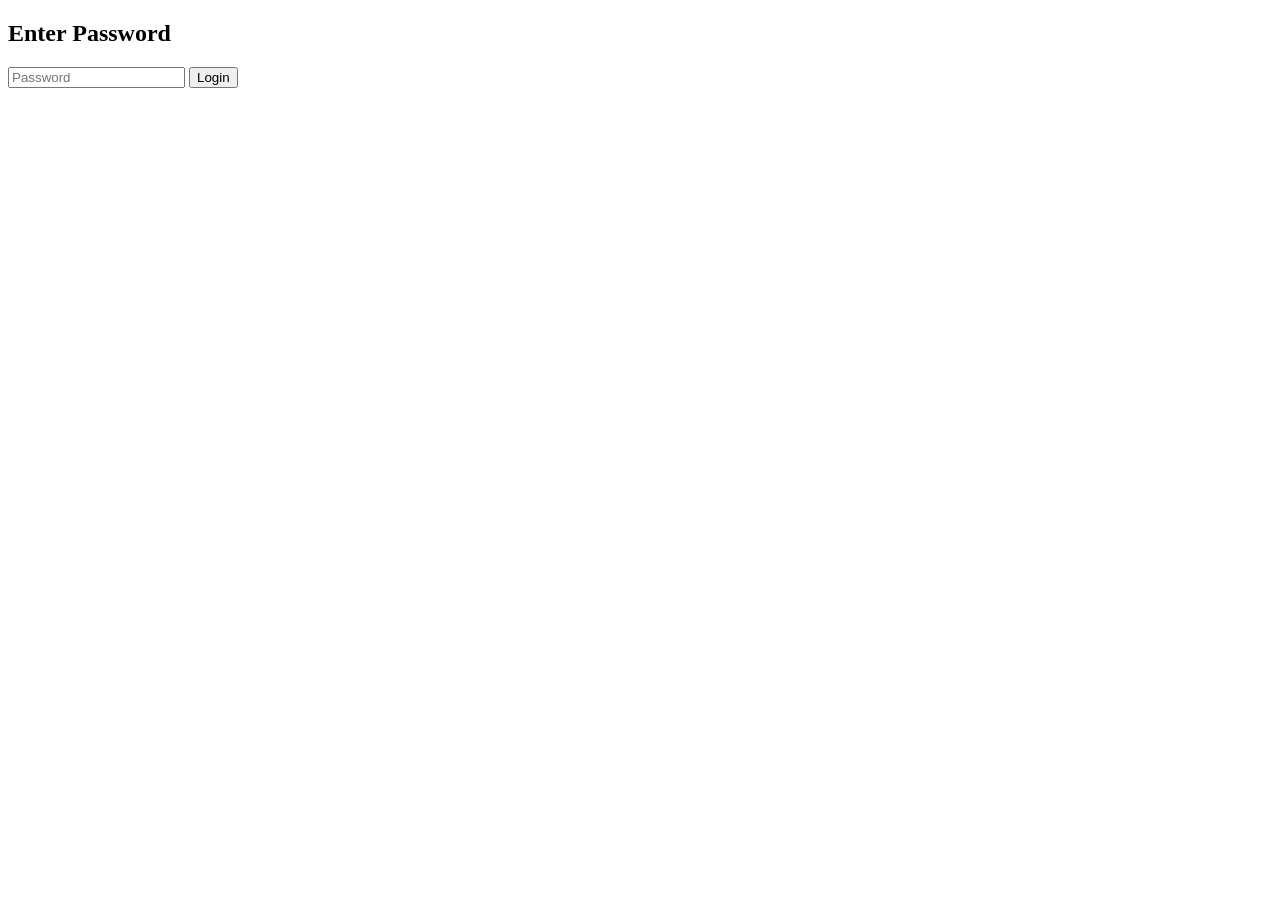
==== index.html @ 9ff4a274 "Add files via upload" ====
<!DOCTYPE html>
<html>
<head>
  <title>Login</title>
  <script src="script.js"></script>
</head>
<body>
  <h2>Enter Password</h2>
  <input type="password" id="password" placeholder="Password">
  <button onclick="handleLogin()">Login</button>
</body>
</html>
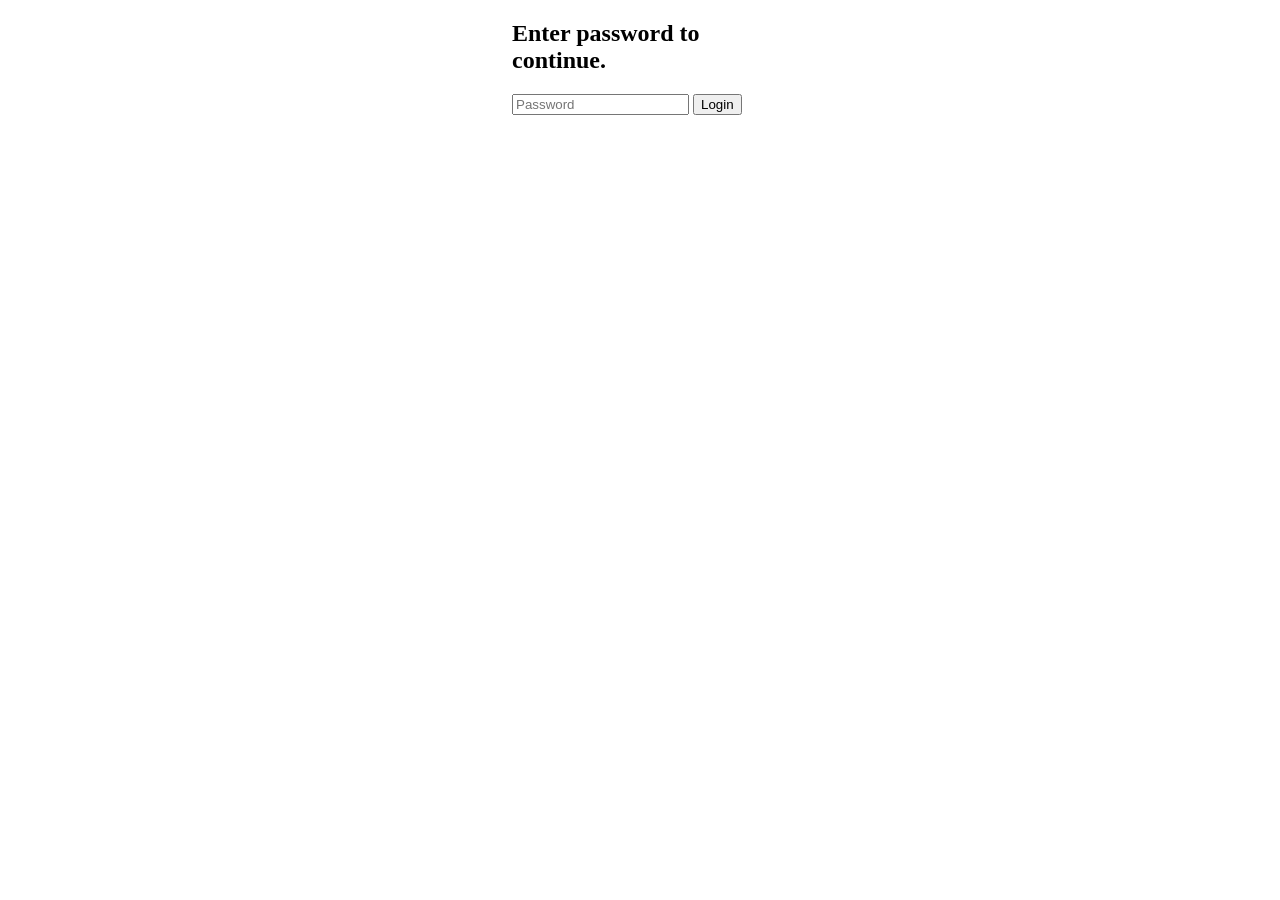
==== commit 443feda0: "Update index.html" ====
--- a/index.html
+++ b/index.html
@@ -2,10 +2,11 @@
 <html>
 <head>
   <title>Login</title>
-  <script src="script.js"></script>
+  <script src="script.js" defer></script>
+  <link rel="stylesheet" type="text/css" href="login.css">
 </head>
-<body>
-  <h2>Enter Password</h2>
+<body id="login">
+  <h2>Enter password to continue.</h2>
   <input type="password" id="password" placeholder="Password">
   <button onclick="handleLogin()">Login</button>
 </body>
--- a/login.css
+++ b/login.css
@@ -0,0 +1,11 @@
+#login{
+    margin-left: 40%;
+    margin-right: 40%;
+
+}
+
+#z404body{
+    text-align: center;
+    background-color: white;
+}
+
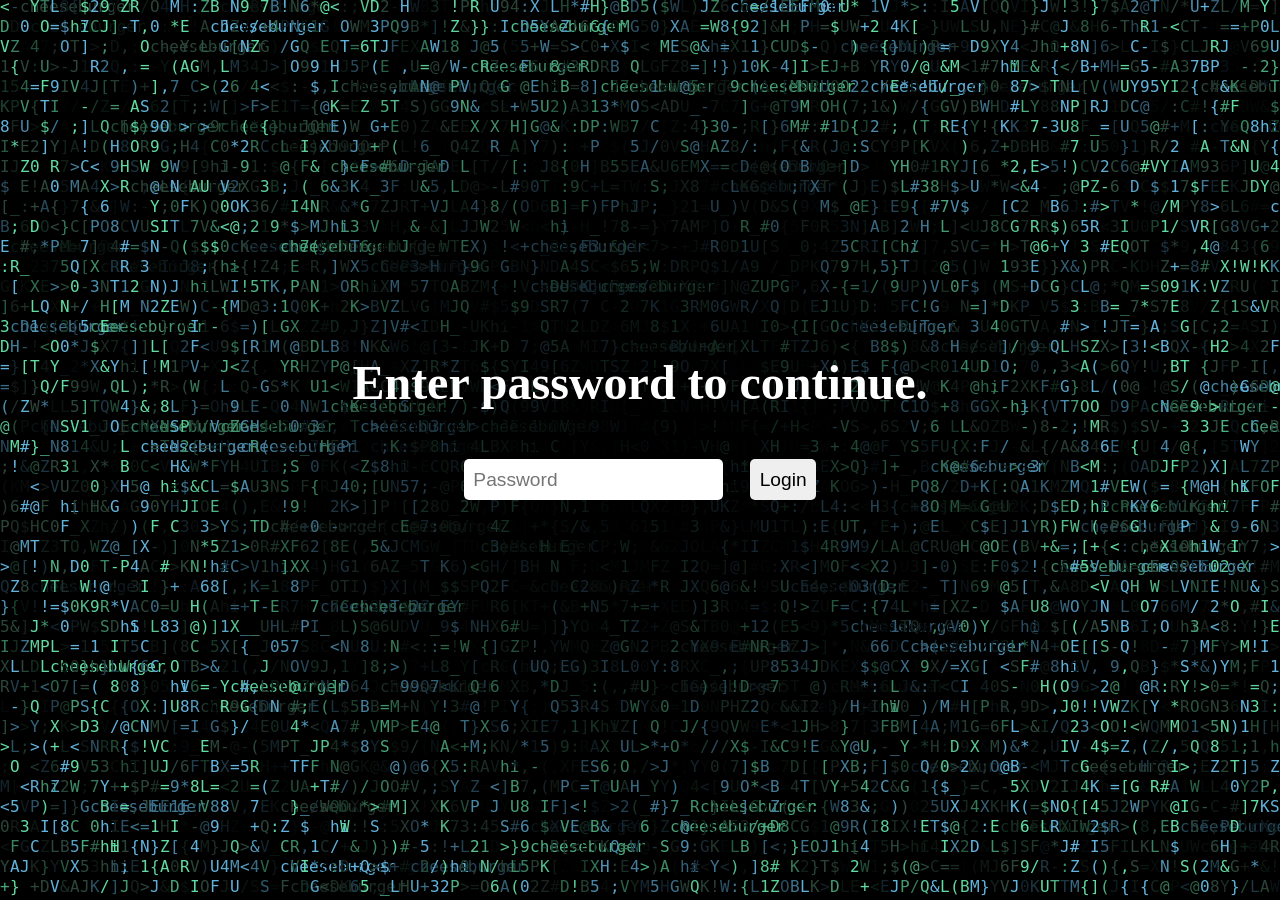
==== commit 337d4ea1: "Update index.html added background" ====
--- a/index.html
+++ b/index.html
@@ -1,13 +1,221 @@
 <!DOCTYPE html>
 <html>
 <head>
+  <meta charset="UTF-8">
   <title>Login</title>
   <script src="script.js" defer></script>
   <link rel="stylesheet" type="text/css" href="login.css">
+  <style>
+    html, body {
+      width: 100%;
+      height: 100%;
+      margin: 0;
+      padding: 0;
+      overflow: hidden;
+    }
+    body {
+      width: 100vw;
+      height: 100vh;
+      background: #000;
+      color: #fff;
+      position: relative;
+      z-index: 0;
+    }
+    #glitch-bg {
+      position: fixed;
+      top: 0; left: 0;
+      width: 100vw;
+      height: 100vh;
+      z-index: 1;
+      display: block;
+    }
+    .content {
+      position: relative;
+      z-index: 9;
+      text-align: center;
+      top: 35vh;
+      font-size: 2rem;
+      color: #fff;
+      pointer-events: auto;
+    }
+    /* Optional vignette: */
+    #vignette {
+      position: fixed;
+      top: 0; left: 0;
+      width: 100vw;
+      height: 100vh;
+      pointer-events: none;
+      background: radial-gradient(circle, rgba(0,0,0,0.8) 0%, rgba(0,0,0,0) 60%);
+      z-index: 1;
+    }
+    /* Optional: style your input and button */
+    .login-form input, .login-form button {
+      font-size: 1.2rem;
+      padding: 0.5em;
+      margin: 0.5em;
+      border-radius: 5px;
+      border: none;
+    }
+  </style>
 </head>
-<body id="login">
-  <h2>Enter password to continue.</h2>
-  <input type="password" id="password" placeholder="Password">
-  <button onclick="handleLogin()">Login</button>
+<body id="loin">
+  <canvas id="glitch-bg"></canvas>
+  <div id="vignette"></div>
+  <div class="content">
+    <form class="login-form" onsubmit="handleLogin(); return false;">
+      <h2>Enter password to continue.</h2>
+      <input type="password" id="password" placeholder="Password">
+      <button type="submit">Login</button>
+    </form>
+  </div>
+  <canvas id="glitch-bg"></canvas>
+  <div id="vignette"></div>
+  <div class="content">
+  </div>
+  <script>
+    // Settings
+    const glitchColors = ['#2b4539', '#61dca3', '#61b3dc'];
+    const fontSize = 16;
+    const charWidth = 10;
+    const charHeight = 20;
+    const glitchSpeed = 50; // ms
+    const smooth = true;
+
+    const lettersAndSymbols = [
+      'A','B','C','D','E','F','G','H','I','J','K','L','M',
+      'N','O','P','Q','R','S','T','U','V','W','X','Y','Z',
+      '!','@','#','$','&','*','(',')','-','_','+','=','/',
+      '[',']','{','}',';',':','<','>',',','0','1','2','3',
+      '4','5','6','7','8','9','cheeseburger','hi'
+    ];
+
+    function getRandomChar() {
+      return lettersAndSymbols[Math.floor(Math.random() * lettersAndSymbols.length)];
+    }
+
+    function getRandomColor() {
+      return glitchColors[Math.floor(Math.random() * glitchColors.length)];
+    }
+
+    function hexToRgb(hex) {
+      hex = hex.replace(/^#/, '');
+      if(hex.length === 3){
+        hex = hex.split('').map(x=>x+x).join('');
+      }
+      const num = parseInt(hex,16);
+      return {
+        r: (num >> 16) & 255,
+        g: (num >> 8) & 255,
+        b: num & 255
+      };
+    }
+
+    function interpolateColor(start, end, factor) {
+      const r = Math.round(start.r + (end.r - start.r) * factor);
+      const g = Math.round(start.g + (end.g - start.g) * factor);
+      const b = Math.round(start.b + (end.b - start.b) * factor);
+      return `rgb(${r},${g},${b})`;
+    }
+
+    const canvas = document.getElementById('glitch-bg');
+    const ctx = canvas.getContext('2d');
+
+    let grid = { columns: 0, rows: 0 };
+    let letters = [];
+    let lastGlitchTime = Date.now();
+
+    function calculateGrid(width, height) {
+      return {
+        columns: Math.ceil(width / charWidth),
+        rows: Math.ceil(height / charHeight)
+      };
+    }
+
+    function initializeLetters(columns, rows) {
+      grid = { columns, rows };
+      const totalLetters = columns * rows;
+      letters = Array.from({ length: totalLetters }, () => ({
+        char: getRandomChar(),
+        color: getRandomColor(),
+        targetColor: getRandomColor(),
+        colorProgress: 1,
+      }));
+    }
+
+    function resizeCanvas() {
+      const dpr = window.devicePixelRatio || 1;
+      canvas.width = window.innerWidth * dpr;
+      canvas.height = window.innerHeight * dpr;
+      canvas.style.width = window.innerWidth + 'px';
+      canvas.style.height = window.innerHeight + 'px';
+      ctx.setTransform(dpr, 0, 0, dpr, 0, 0);
+
+      const { columns, rows } = calculateGrid(window.innerWidth, window.innerHeight);
+      initializeLetters(columns, rows);
+      drawLetters();
+    }
+
+    function drawLetters() {
+      ctx.clearRect(0, 0, canvas.width, canvas.height);
+      ctx.font = `${fontSize}px monospace`;
+      ctx.textBaseline = 'top';
+
+      for(let index=0; index<letters.length; index++){
+        const letter = letters[index];
+        const x = (index % grid.columns) * charWidth;
+        const y = Math.floor(index / grid.columns) * charHeight;
+        ctx.fillStyle = letter.color;
+        ctx.fillText(letter.char, x, y);
+      }
+    }
+
+    function updateLetters() {
+      const updateCount = Math.max(1, Math.floor(letters.length * 0.05));
+      for(let i=0; i<updateCount; i++){
+        const idx = Math.floor(Math.random() * letters.length);
+        letters[idx].char = getRandomChar();
+        letters[idx].targetColor = getRandomColor();
+        if(!smooth) {
+          letters[idx].color = letters[idx].targetColor;
+          letters[idx].colorProgress = 1;
+        } else {
+          letters[idx].colorProgress = 0;
+        }
+      }
+    }
+
+    function handleSmoothTransitions() {
+      let needsRedraw = false;
+      for(let letter of letters){
+        if(letter.colorProgress < 1){
+          letter.colorProgress += 0.05;
+          if(letter.colorProgress > 1) letter.colorProgress = 1;
+          const startRgb = hexToRgb(letter.color);
+          const endRgb = hexToRgb(letter.targetColor);
+          letter.color = interpolateColor(startRgb, endRgb, letter.colorProgress);
+          needsRedraw = true;
+        }
+      }
+      if(needsRedraw) drawLetters();
+    }
+
+    function animate() {
+      const now = Date.now();
+      if(now - lastGlitchTime >= glitchSpeed){
+        updateLetters();
+        drawLetters();
+        lastGlitchTime = now;
+      }
+      if(smooth) handleSmoothTransitions();
+      requestAnimationFrame(animate);
+    }
+
+    window.addEventListener('resize', resizeCanvas);
+
+    // Init
+    resizeCanvas();
+    animate();
+
+  </script>
 </body>
 </html>
